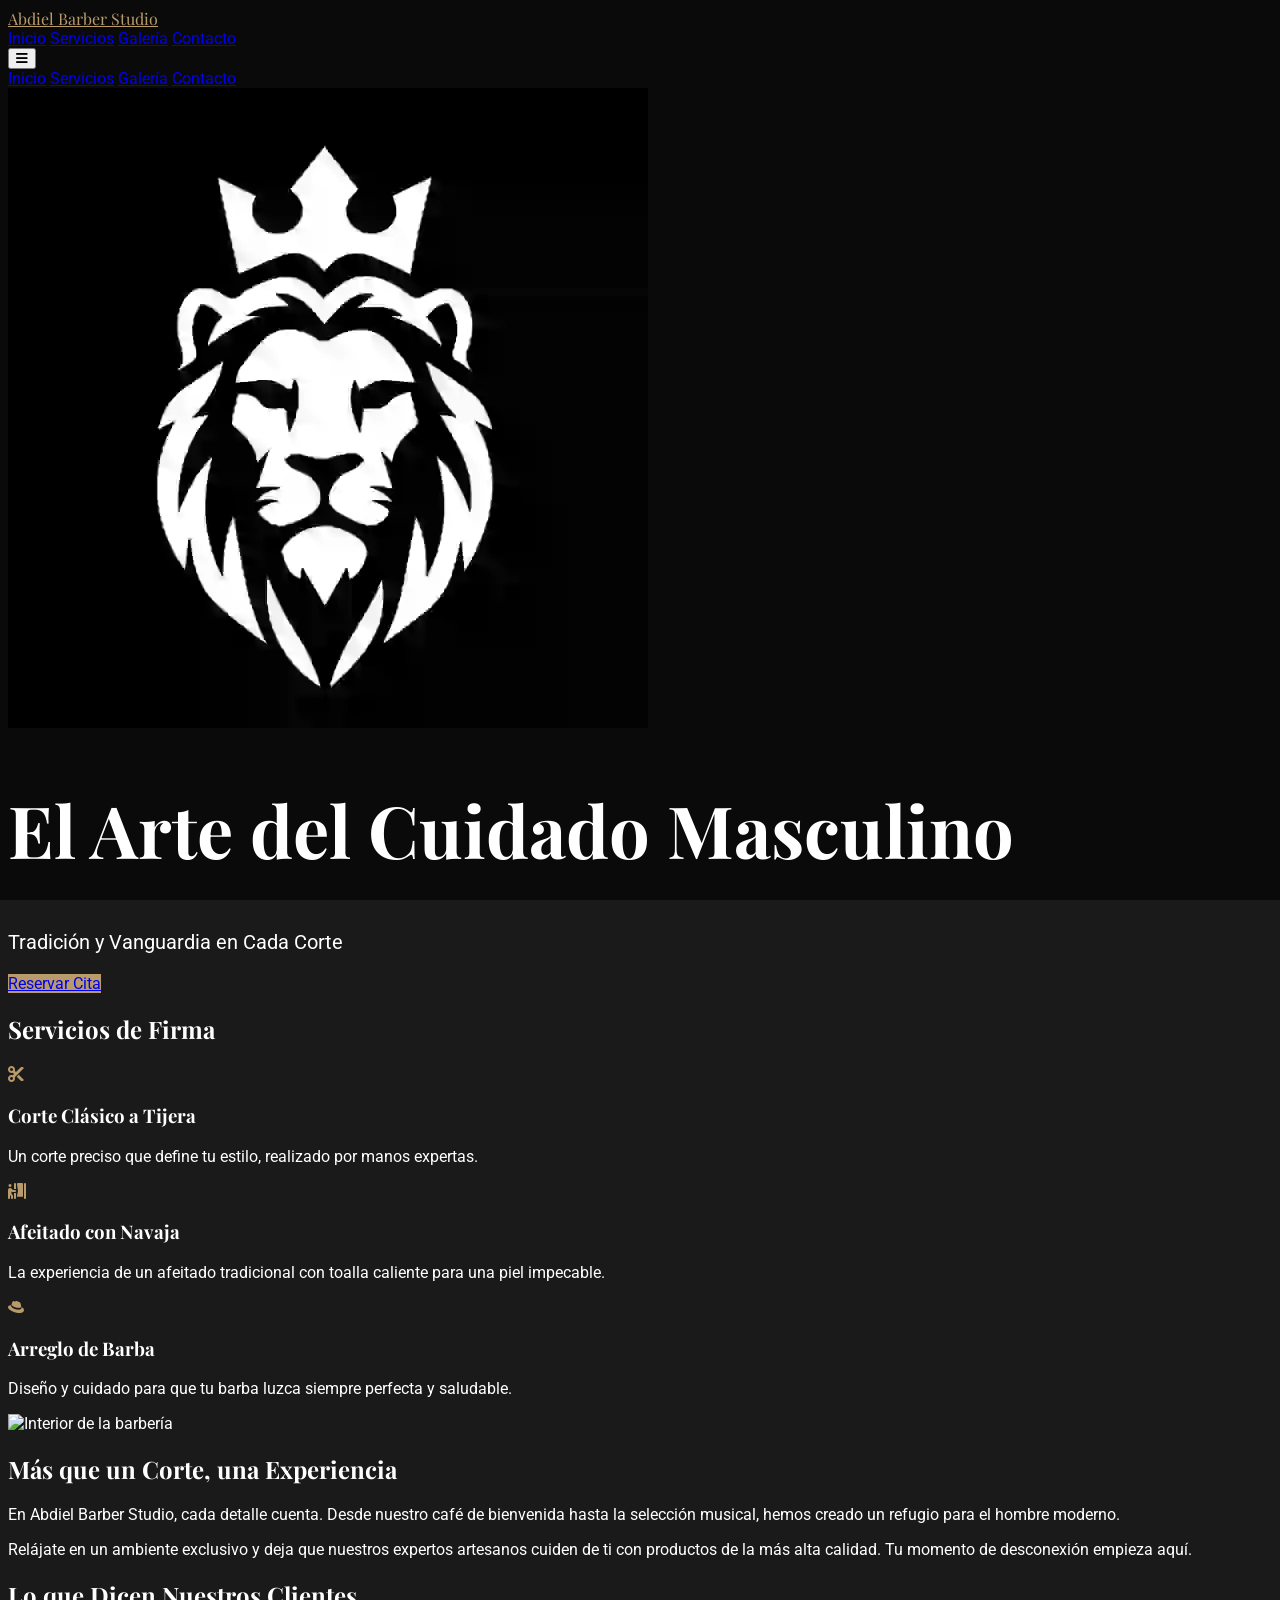
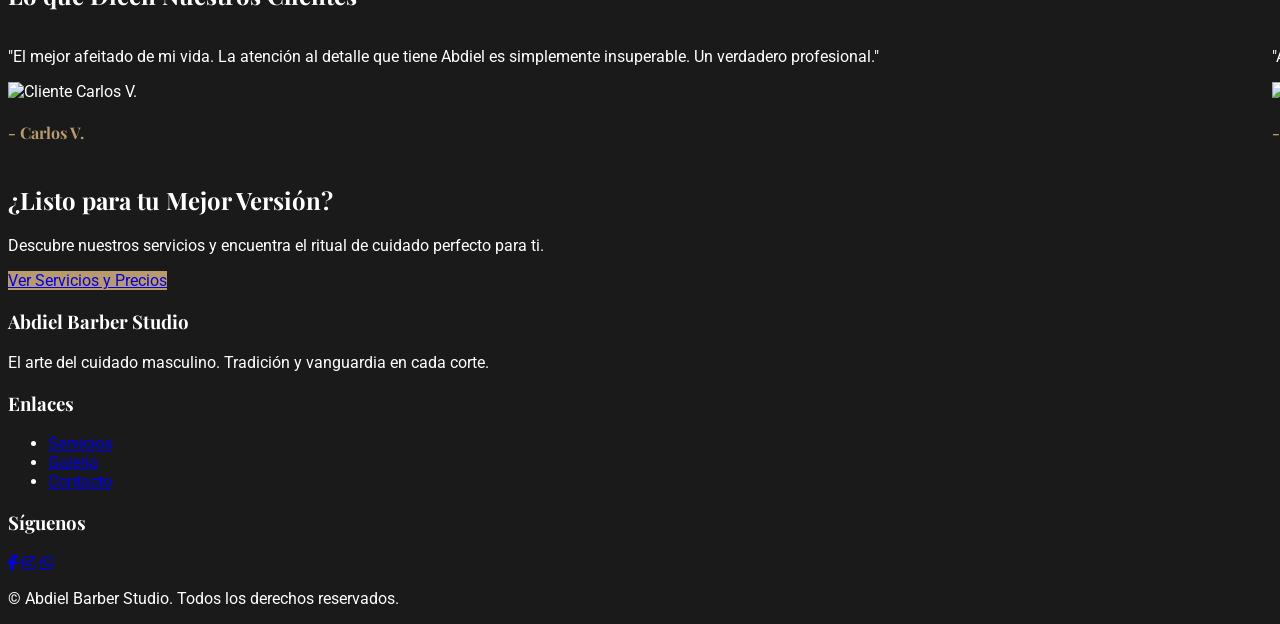
==== index.html @ 451f841e "Estructura completa" ====
<!DOCTYPE html>
<html lang="es">
<head>
    <meta charset="UTF-8">
    <meta name="viewport" content="width=device-width, initial-scale=1.0">
    <title>Abdiel Barber Studio - Barbería Premium y Cuidado Masculino</title>
    <meta name="description" content="Experimenta el arte de la barbería tradicional con un toque moderno. Cortes de precisión, afeitados clásicos y cuidado de barba en un ambiente exclusivo.">
    <meta property="og:title" content="Abdiel Barber Studio - Barbería Premium">
    <meta property="og:description" content="Donde la artesanía y el estilo se encuentran.">
    <meta property="og:image" content="https://images.pexels.com/photos/3998419/pexels-photo-3998419.jpeg">
    <meta property="og:url" content="">
    <meta property="og:type" content="website">
    <link rel="icon" href="assets/img/logo-barberia-gris.webp" media="(prefers-color-scheme: light)">
    <link rel="icon" href="assets/img/logo-barberia-t.webp" media="(prefers-color-scheme: dark)">
    <link rel="preconnect" href="https://fonts.googleapis.com">
    <link rel="preconnect" href="https://fonts.gstatic.com" crossorigin>
    <link href="https://fonts.googleapis.com/css2?family=Playfair+Display:wght@700&family=Roboto:wght@400;500&display=swap" rel="stylesheet">
    <link rel="stylesheet" href="https://cdn.jsdelivr.net/npm/swiper@10/swiper-bundle.min.css" />
    <link href="https://unpkg.com/aos@2.3.1/dist/aos.css" rel="stylesheet">
    <link rel="stylesheet" href="https://cdn.jsdelivr.net/npm/glightbox/dist/css/glightbox.min.css" />
    <link rel="stylesheet" href="https://cdnjs.cloudflare.com/ajax/libs/font-awesome/6.4.2/css/all.min.css">
    <script src="https://cdn.tailwindcss.com"></script>
    <link rel="stylesheet" href="assets/css/style.css">
    <script>
        tailwind.config = {
            theme: {
                extend: {
                    colors: {
                        'dorado': '#B99A6B',
                        'dark-charcoal': '#1A1A1A',
                    }
                }
            }
        }
    </script>
</head>
<body class="bg-dark-charcoal text-white">
    <header class="bg-dark-charcoal/80 backdrop-blur-sm sticky top-0 z-50">
        <nav class="container mx-auto px-6 py-4 flex justify-between items-center">
            <a href="index.html" class="text-2xl font-bold text-dorado" style="font-family: 'Playfair Display', serif;">Abdiel Barber Studio</a>
            <div class="hidden md:flex items-center space-x-8">
                <a href="index.html" class="nav-link">Inicio</a>
                <a href="servicios.html" class="nav-link">Servicios</a>
                <a href="galeria.html" class="nav-link">Galería</a>
                <a href="contacto.html" class="nav-link">Contacto</a>
            </div>
            <div class="md:hidden">
                <button id="mobile-menu-button" class="text-white focus:outline-none">
                    <i class="fa-solid fa-bars text-2xl"></i>
                </button>
            </div>
        </nav>
        <!-- Mobile Menu -->
        <div id="mobile-menu" class="hidden md:hidden bg-dark-charcoal/95">
            <a href="index.html" class="block text-center py-2 text-white hover:bg-dorado hover:text-dark-charcoal">Inicio</a>
            <a href="servicios.html" class="block text-center py-2 text-white hover:bg-dorado hover:text-dark-charcoal">Servicios</a>
            <a href="galeria.html" class="block text-center py-2 text-white hover:bg-dorado hover:text-dark-charcoal">Galería</a>
            <a href="contacto.html" class="block text-center py-2 text-white hover:bg-dorado hover:text-dark-charcoal">Contacto</a>
        </div>
    </header>
    <main>

        <!-- 1. Hero Section -->
        <section class="relative h-screen flex items-center justify-center text-center">
            <video playsinline autoplay muted loop class="hero-video">
                <source src="https://www.pexels.com/video/3765995/download" type="video/mp4">
            </video>
            <div class="video-overlay"></div>
            <div class="relative z-10 px-4 flex flex-col items-center justify-center">
                <img src="assets/img/logo-barberia.webp" alt="Abdiel Barber Studio Logo" class="absolute inset-0 m-auto w-96 h-96 opacity-10 -z-10">
                <h1 class="text-5xl md:text-7xl font-bold text-white leading-tight hero-title" style="font-family: 'Playfair Display', serif;">El Arte del Cuidado Masculino</h1>
                <p class="text-lg md:text-xl text-gray-200 mt-4 max-w-2xl mx-auto hero-subtitle">Tradición y Vanguardia en Cada Corte</p>
                <a href="contacto.html" class="inline-block bg-dorado text-dark-charcoal font-bold py-3 px-8 rounded-md mt-8 hover:bg-opacity-90 transition-colors duration-300 hero-button">Reservar Cita</a>
            </div>
        </section>

        <!-- 2. Nuestros Servicios Section -->
        <section class="py-20 bg-dark-charcoal">
            <div class="container mx-auto px-6 text-center">
                <h2 class="text-4xl font-bold mb-2" data-aos="fade-up">Servicios de Firma</h2>
                <div class="w-24 h-1 bg-dorado mx-auto mb-12" data-aos="fade-up" data-aos-delay="100"></div>
                <div class="grid grid-cols-1 md:grid-cols-3 gap-12">
                    <div class="p-8 border border-gray-800 rounded-lg hover:border-dorado hover:-translate-y-2 transition-all duration-300" data-aos="fade-up" data-aos-delay="200">
                        <i class="fa-solid fa-scissors text-4xl text-dorado mb-4"></i>
                        <h3 class="text-2xl font-bold mb-2">Corte Clásico a Tijera</h3>
                        <p class="text-gray-400">Un corte preciso que define tu estilo, realizado por manos expertas.</p>
                    </div>
                    <div class="p-8 border border-gray-800 rounded-lg hover:border-dorado hover:-translate-y-2 transition-all duration-300" data-aos="fade-up" data-aos-delay="300">
                        <i class="fa-solid fa-person-booth text-4xl text-dorado mb-4"></i>
                        <h3 class="text-2xl font-bold mb-2">Afeitado con Navaja</h3>
                        <p class="text-gray-400">La experiencia de un afeitado tradicional con toalla caliente para una piel impecable.</p>
                    </div>
                    <div class="p-8 border border-gray-800 rounded-lg hover:border-dorado hover:-translate-y-2 transition-all duration-300" data-aos="fade-up" data-aos-delay="400">
                        <i class="fa-brands fa-redhat text-4xl text-dorado mb-4"></i>
                        <h3 class="text-2xl font-bold mb-2">Arreglo de Barba</h3>
                        <p class="text-gray-400">Diseño y cuidado para que tu barba luzca siempre perfecta y saludable.</p>
                    </div>
                </div>
            </div>
        </section>

        <!-- 3. La Experiencia Section -->
        <section class="py-20 bg-black">
            <div class="container mx-auto px-6 flex flex-col md:flex-row items-center gap-12">
                <div class="md:w-1/2" data-aos="fade-right">
                    <img src="https://images.pexels.com/photos/897262/pexels-photo-897262.jpeg" alt="Interior de la barbería" class="rounded-lg shadow-lg">
                </div>
                <div class="md:w-1/2" data-aos="fade-left">
                    <h2 class="text-4xl font-bold mb-4">Más que un Corte, una Experiencia</h2>
                    <div class="w-24 h-1 bg-dorado mb-6"></div>
                    <p class="text-gray-300 mb-4">En Abdiel Barber Studio, cada detalle cuenta. Desde nuestro café de bienvenida hasta la selección musical, hemos creado un refugio para el hombre moderno.</p>
                    <p class="text-gray-300">Relájate en un ambiente exclusivo y deja que nuestros expertos artesanos cuiden de ti con productos de la más alta calidad. Tu momento de desconexión empieza aquí.</p>
                </div>
            </div>
        </section>

        <!-- 4. Testimonials Section -->
        <section class="py-20 bg-dark-charcoal">
            <div class="container mx-auto px-6 text-center">
                <h2 class="text-4xl font-bold mb-2" data-aos="fade-up">Lo que Dicen Nuestros Clientes</h2>
                <div class="w-24 h-1 bg-dorado mx-auto mb-12" data-aos="fade-up" data-aos-delay="100"></div>
                <div class="swiper-container swiper-testimonials" data-aos="fade-up" data-aos-delay="200">
                    <div class="swiper-wrapper">
                        <div class="swiper-slide p-8">
                            <p class="text-gray-300 italic mb-4">"El mejor afeitado de mi vida. La atención al detalle que tiene Abdiel es simplemente insuperable. Un verdadero profesional."</p>
                            <div class="flex items-center justify-center">
                                <img src="https://images.pexels.com/photos/2379004/pexels-photo-2379004.jpeg" alt="Cliente Carlos V." class="w-12 h-12 rounded-full mr-4">
                                <h4 class="font-bold text-dorado">- Carlos V.</h4>
                            </div>
                        </div>
                        <div class="swiper-slide p-8">
                            <p class="text-gray-300 italic mb-4">"Abdiel no solo corta el pelo, es un artista. Entiende tu estilo y lo mejora. 100% recomendado para cualquiera que busque calidad."</p>
                             <div class="flex items-center justify-center">
                                <img src="https://images.pexels.com/photos/1222271/pexels-photo-1222271.jpeg" alt="Cliente Javier M." class="w-12 h-12 rounded-full mr-4">
                                <h4 class="font-bold text-dorado">- Javier M.</h4>
                            </div>
                        </div>
                        <div class="swiper-slide p-8">
                            <p class="text-gray-300 italic mb-4">"El ambiente es increíble, la música es buena y sales sintiéndote renovado. Es mi ritual mensual indispensable."</p>
                             <div class="flex items-center justify-center">
                                <img src="https://images.pexels.com/photos/842980/pexels-photo-842980.jpeg" alt="Cliente Alejandro G." class="w-12 h-12 rounded-full mr-4">
                                <h4 class="font-bold text-dorado">- Alejandro G.</h4>
                            </div>
                        </div>
                    </div>
                    <div class="swiper-pagination mt-8"></div>
                </div>
            </div>
        </section>

        <!-- 5. CTA Final Section -->
        <section class="py-20 bg-black text-center">
            <div class="container mx-auto px-6" data-aos="zoom-in">
                <h2 class="text-4xl font-bold mb-4">¿Listo para tu Mejor Versión?</h2>
                <p class="text-gray-300 max-w-xl mx-auto mb-8">Descubre nuestros servicios y encuentra el ritual de cuidado perfecto para ti.</p>
                <a href="servicios.html" class="inline-block bg-dorado text-dark-charcoal font-bold py-3 px-8 rounded-md hover:bg-opacity-90 transition-colors duration-300">Ver Servicios y Precios</a>
            </div>
        </section>

    </main>
    <footer class="bg-black py-12">
        <div class="container mx-auto px-6 text-center text-gray-400">
            <div class="grid grid-cols-1 md:grid-cols-3 gap-8 mb-8">
                <div>
                    
                    <h3 class="text-lg font-bold text-white mb-4" style="font-family: 'Playfair Display', serif;">Abdiel Barber Studio</h3>
                    
                    <p class="text-sm">El arte del cuidado masculino. Tradición y vanguardia en cada corte.</p>
                </div>
                <div>
                    
                    <h3 class="text-lg font-bold text-white mb-4" style="font-family: 'Playfair Display', serif;">Enlaces</h3>
                    <ul class="space-y-2 text-sm">
                        <li><a href="servicios.html" class="hover:text-dorado transition-colors">Servicios</a></li>
                        <li><a href="galeria.html" class="hover:text-dorado transition-colors">Galería</a></li>
                        <li><a href="contacto.html" class="hover:text-dorado transition-colors">Contacto</a></li>
                    </ul>
                </div>
                <div>
                    <h3 class="text-lg font-bold text-white mb-4" style="font-family: 'Playfair Display', serif;">Síguenos</h3>
                    <div class="flex justify-center space-x-6">
                        <a href="#" class="text-xl hover:text-dorado transition-colors"><i class="fab fa-facebook-f"></i></a>
                        <a href="#" class="text-xl hover:text-dorado transition-colors"><i class="fab fa-instagram"></i></a>
                        <a href="#" class="text-xl hover:text-dorado transition-colors"><i class="fab fa-whatsapp"></i></a>
                    </div>
                </div>
            </div>
            <div class="border-t border-gray-800 pt-8 mt-8">
                <p class="text-sm">&copy;  Abdiel Barber Studio. Todos los derechos reservados.</p>
            </div>
        </div>
    </footer>

    <script src="https://cdnjs.cloudflare.com/ajax/libs/gsap/3.12.2/gsap.min.js"></script>
    <script src="https://cdnjs.cloudflare.com/ajax/libs/gsap/3.12.2/ScrollTrigger.min.js"></script>
    <script src="https://cdn.jsdelivr.net/npm/swiper@10/swiper-bundle.min.js"></script>
    <script src="https://unpkg.com/aos@2.3.1/dist/aos.js"></script>
    <script src="https://cdn.jsdelivr.net/npm/glightbox/dist/js/glightbox.min.js"></script>
    <script src="https://cdn.jsdelivr.net/gh/studio-freight/lenis@1.0.27/bundled/lenis.min.js"></script>
    <script src="assets/js/main.js"></script>
</body>
</html>
---- assets/css/style.css ----
@import url('https://fonts.googleapis.com/css2?family=Playfair+Display:wght@700&family=Roboto:wght@400;500&display=swap');

/* ===========================
   BASE
=========================== */
*, *::before, *::after {
    box-sizing: border-box;
}

html {
    scroll-behavior: smooth;
}

body {
    font-family: 'Roboto', sans-serif;
    background-color: #1A1A1A;
    color: #FFFFFF;
    overflow-x: hidden;
}

img, video {
    max-width: 100%;
    height: auto;
    display: block;
}

h1, h2, h3, h4, h5, h6 {
    font-family: 'Playfair Display', serif;
}

/* ===========================
   COLORES
=========================== */
.text-dorado   { color: #B99A6B; }
.bg-dorado     { background-color: #B99A6B; }
.border-dorado { border-color: #B99A6B; }

.swiper-pagination-bullet-active {
    background-color: #B99A6B !important;
}

/* ===========================
   NAVEGACIÓN
=========================== */
.nav-link {
    position: relative;
    transition: color 0.3s ease;
    font-size: clamp(0.85rem, 1.5vw, 1rem);
    white-space: nowrap;
}

.nav-link::after {
    content: '';
    position: absolute;
    width: 0;
    height: 2px;
    bottom: -5px;
    left: 50%;
    transform: translateX(-50%);
    background-color: #B99A6B;
    transition: width 0.3s ease;
}

.nav-link:hover::after,
.nav-link.active::after { width: 100%; }

.nav-link.active { color: #B99A6B; }

/* ===========================
   HERO
=========================== */
.hero-video {
    position: absolute;
    top: 50%;
    left: 50%;
    width: 100%;
    height: 100%;
    object-fit: cover;
    transform: translate(-50%, -50%);
    z-index: -1;
}

.video-overlay {
    position: absolute;
    top: 0; left: 0;
    width: 100%; height: 100%;
    background-color: rgba(0, 0, 0, 0.6);
    z-index: -1;
}

/* Texto hero fluido */
.hero-title {
    font-size: clamp(2rem, 7vw, 4.5rem) !important;
    line-height: 1.15;
}

.hero-subtitle {
    font-size: clamp(0.95rem, 2.5vw, 1.25rem) !important;
}

/* ===========================
   RESPONSIVIDAD GLOBAL
=========================== */

/* Padding de secciones en móvil */
@media (max-width: 640px) {
    section.py-20 {
        padding-top: 3rem;
        padding-bottom: 3rem;
    }

    .container.px-6,
    .px-6 {
        padding-left: 1rem;
        padding-right: 1rem;
    }

    /* Servicios cards: 1 columna */
    .grid.md\:grid-cols-3 {
        grid-template-columns: 1fr;
        gap: 1.5rem;
    }

    /* Galería: 2 columnas en móvil pequeño */
    .grid.grid-cols-2.md\:grid-cols-3.lg\:grid-cols-4 {
        grid-template-columns: repeat(2, minmax(0, 1fr));
        gap: 0.5rem;
    }

    /* Swiper slides */
    .swiper-testimonials .swiper-slide {
        padding: 1.5rem 1rem;
    }

    /* Rituales packages */
    .grid.md\:grid-cols-2 {
        grid-template-columns: 1fr;
    }

    /* Footer */
    footer .grid {
        gap: 2rem;
    }

    /* Tipografía headings */
    h1 { font-size: clamp(1.8rem, 8vw, 3rem); }
    h2 { font-size: clamp(1.5rem, 6vw, 2.5rem); }
    h3 { font-size: clamp(1.1rem, 4vw, 1.75rem); }
}

/* Tablet (641px - 1024px) */
@media (min-width: 641px) and (max-width: 1024px) {
    .hero-title {
        font-size: clamp(2.5rem, 6vw, 4rem) !important;
    }

    .grid.md\:grid-cols-3 {
        grid-template-columns: repeat(2, minmax(0, 1fr));
    }
}

/* Filas flex: columna en móvil */
@media (max-width: 768px) {
    .flex.flex-col.md\:flex-row {
        flex-direction: column;
    }

    .md\:w-1\/2 {
        width: 100%;
    }

    /* Grid 2 columnas del footer */
    .grid.md\:grid-cols-3 {
        grid-template-columns: 1fr;
        text-align: center;
    }

    footer .flex.justify-center {
        justify-content: center;
    }
}

/* ===========================
   FORMULARIO (contacto)
=========================== */
input, select, textarea {
    width: 100%;
    font-family: 'Roboto', sans-serif;
}

/* ===========================
   IMÁGENES FLUIDAS
=========================== */
img.rounded-lg {
    width: 100%;
    height: auto;
    object-fit: cover;
}

/* Galería: altura uniforme */
.grid a img {
    width: 100%;
    height: 220px;
    object-fit: cover;
}

@media (min-width: 768px) {
    .grid a img {
        height: 280px;
    }
}

/* ===========================
   HERO LOGO WATERMARK
=========================== */
@media (max-width: 640px) {
    .hero-logo-watermark {
        width: 14rem !important;
        height: 14rem !important;
    }
}
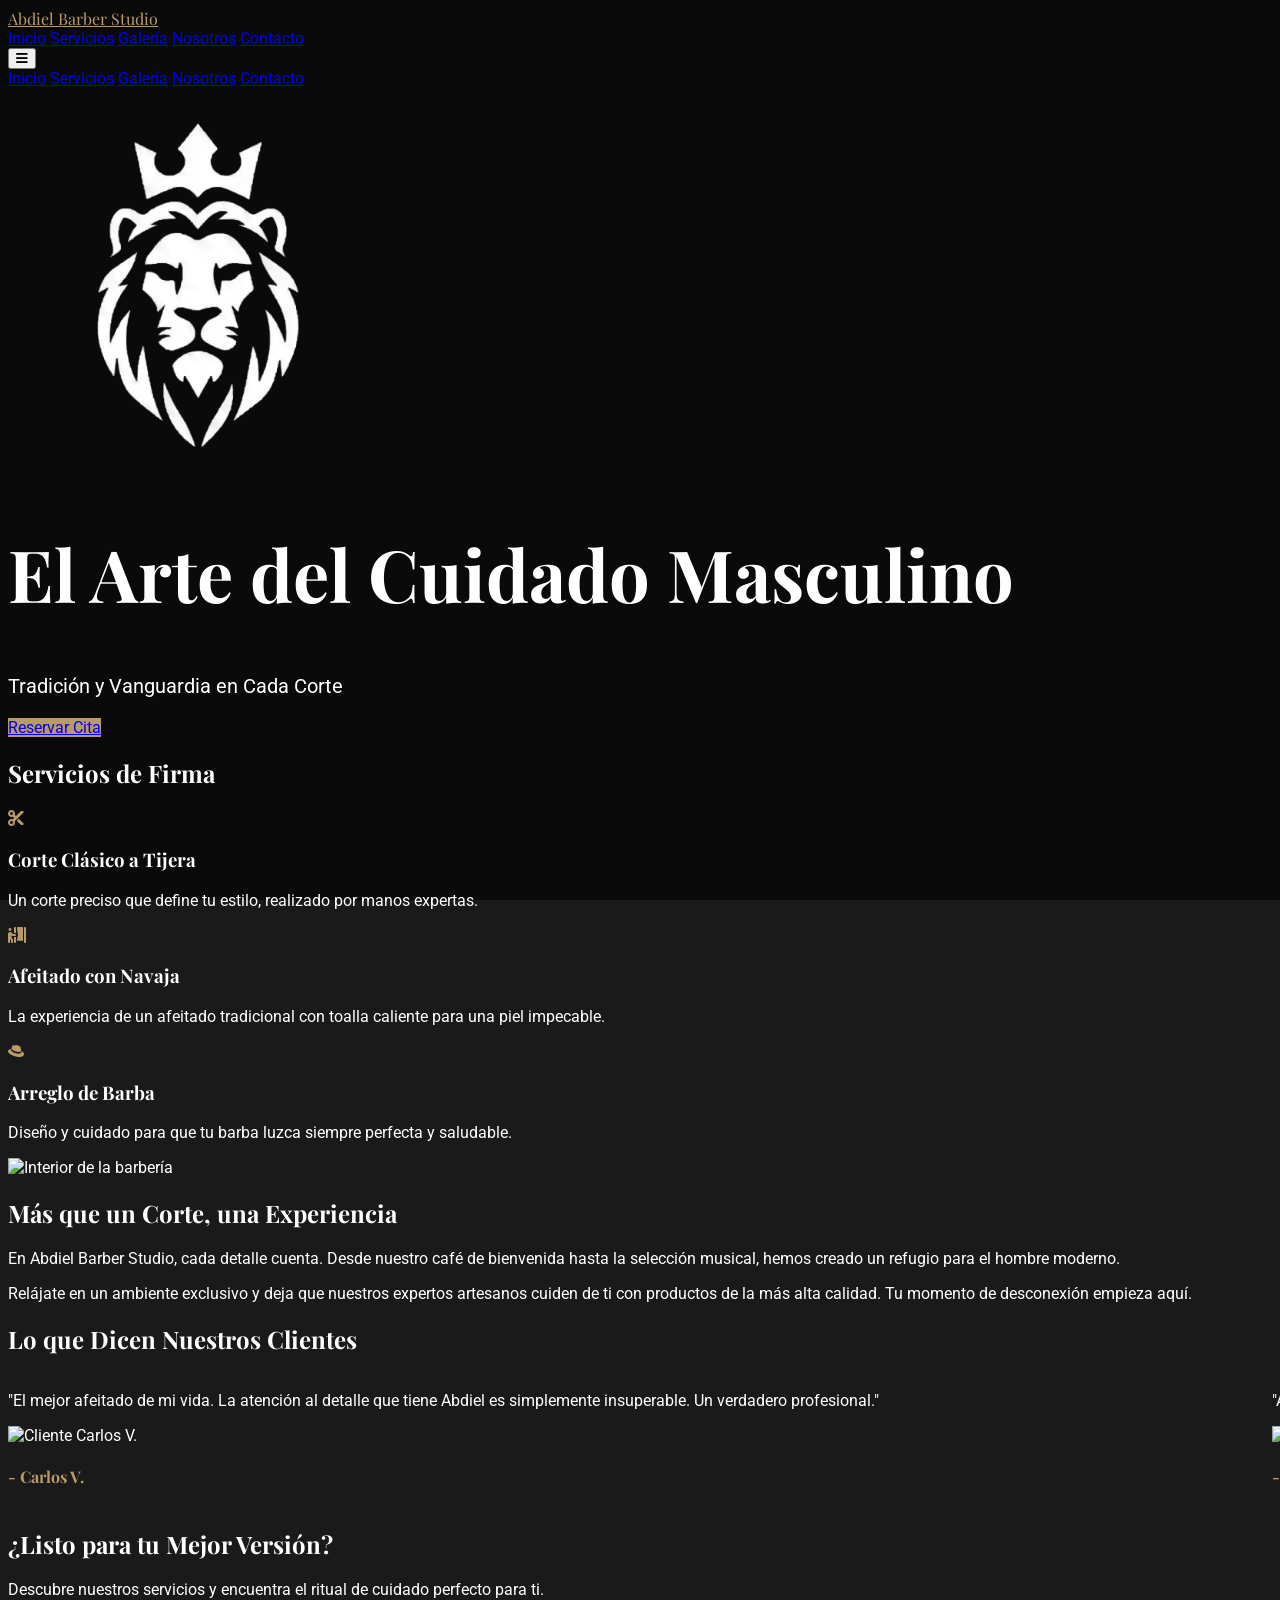
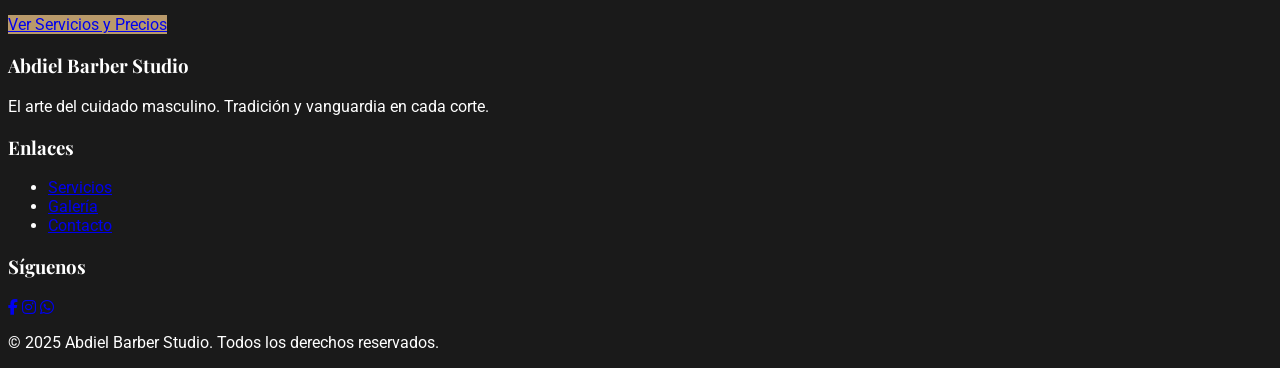
==== commit 580dbc5f: "refactor: Optimizacion de SEO" ====
--- a/index.html
+++ b/index.html
@@ -3,13 +3,19 @@
 <head>
     <meta charset="UTF-8">
     <meta name="viewport" content="width=device-width, initial-scale=1.0">
-    <title>Abdiel Barber Studio - Barbería Premium y Cuidado Masculino</title>
-    <meta name="description" content="Experimenta el arte de la barbería tradicional con un toque moderno. Cortes de precisión, afeitados clásicos y cuidado de barba en un ambiente exclusivo.">
-    <meta property="og:title" content="Abdiel Barber Studio - Barbería Premium">
-    <meta property="og:description" content="Donde la artesanía y el estilo se encuentran.">
+    <title>Abdiel Barber Studio - Barbería Premium en Juigalpa</title>
+    <meta name="description" content="Barbería premium en Juigalpa. Cortes de cabello de precisión, afeitados clásicos con navaja y diseño de barba profesional. Reserva tu cita hoy.">
+    <link rel="canonical" href="https://abdielbarber.com/index.html">
+    <meta name="robots" content="index, follow">
+    <meta property="og:title" content="Abdiel Barber Studio - Barbería Premium en Juigalpa">
+    <meta property="og:description" content="Cortes de precisión, afeitados clásicos y cuidado de barba en un ambiente exclusivo. La mejor barbería de Juigalpa.">
     <meta property="og:image" content="https://images.pexels.com/photos/3998419/pexels-photo-3998419.jpeg">
-    <meta property="og:url" content="">
+    <meta property="og:url" content="https://abdielbarber.com/index.html">
     <meta property="og:type" content="website">
+    <meta name="twitter:card" content="summary_large_image">
+    <meta name="twitter:title" content="Abdiel Barber Studio - Barbería Premium en Juigalpa">
+    <meta name="twitter:description" content="Cortes de precisión, afeitados clásicos y cuidado de barba en un ambiente exclusivo.">
+    <meta name="twitter:image" content="https://images.pexels.com/photos/3998419/pexels-photo-3998419.jpeg">
     <link rel="icon" href="assets/img/logo-barberia-gris.webp" media="(prefers-color-scheme: light)">
     <link rel="icon" href="assets/img/logo-barberia-t.webp" media="(prefers-color-scheme: dark)">
     <link rel="preconnect" href="https://fonts.googleapis.com">
@@ -33,6 +39,38 @@
             }
         }
     </script>
+    <script type="application/ld+json">
+    {
+      "@context": "https://schema.org",
+      "@type": "HairSalon",
+      "name": "Abdiel Barber Studio",
+      "description": "Barbería premium en Juigalpa. Cortes de cabello, afeitados clásicos y diseño de barba profesional.",
+      "url": "https://abdielbarber.com",
+      "telephone": "+1-23-456-789",
+      "email": "contacto@abdielbarber.com",
+      "address": {
+        "@type": "PostalAddress",
+        "streetAddress": "Av. Principal 123",
+        "addressLocality": "Juigalpa",
+        "addressCountry": "NI"
+      },
+      "openingHoursSpecification": [
+        {"@type": "OpeningHoursSpecification", "dayOfWeek": ["Monday","Tuesday","Wednesday","Thursday","Friday"], "opens": "10:00", "closes": "20:00"},
+        {"@type": "OpeningHoursSpecification", "dayOfWeek": "Saturday", "opens": "10:00", "closes": "18:00"}
+      ],
+      "image": "https://images.pexels.com/photos/3998419/pexels-photo-3998419.jpeg",
+      "priceRange": "$$",
+      "sameAs": ["https://www.instagram.com/abdielbarberstudio"]
+    }
+    </script>
+    <script type="application/ld+json">
+    {
+      "@context": "https://schema.org",
+      "@type": "WebSite",
+      "name": "Abdiel Barber Studio",
+      "url": "https://abdielbarber.com"
+    }
+    </script>
 </head>
 <body class="bg-dark-charcoal text-white">
     <header class="bg-dark-charcoal/80 backdrop-blur-sm sticky top-0 z-50">
@@ -42,6 +80,7 @@
                 <a href="index.html" class="nav-link">Inicio</a>
                 <a href="servicios.html" class="nav-link">Servicios</a>
                 <a href="galeria.html" class="nav-link">Galería</a>
+                <a href="nosotros.html" class="nav-link">Nosotros</a>
                 <a href="contacto.html" class="nav-link">Contacto</a>
             </div>
             <div class="md:hidden">
@@ -55,6 +94,7 @@
             <a href="index.html" class="block text-center py-2 text-white hover:bg-dorado hover:text-dark-charcoal">Inicio</a>
             <a href="servicios.html" class="block text-center py-2 text-white hover:bg-dorado hover:text-dark-charcoal">Servicios</a>
             <a href="galeria.html" class="block text-center py-2 text-white hover:bg-dorado hover:text-dark-charcoal">Galería</a>
+            <a href="nosotros.html" class="block text-center py-2 text-white hover:bg-dorado hover:text-dark-charcoal">Nosotros</a>
             <a href="contacto.html" class="block text-center py-2 text-white hover:bg-dorado hover:text-dark-charcoal">Contacto</a>
         </div>
     </header>
@@ -67,7 +107,7 @@
             </video>
             <div class="video-overlay"></div>
             <div class="relative z-10 px-4 flex flex-col items-center justify-center">
-                <img src="assets/img/logo-barberia.webp" alt="Abdiel Barber Studio Logo" class="absolute inset-0 m-auto w-96 h-96 opacity-10 -z-10">
+                <img src="assets/img/logo-barberia-t.webp" alt="Logo Abdiel Barber Studio" width="384" height="384" class="absolute inset-0 m-auto w-96 h-96 opacity-10 -z-10">
                 <h1 class="text-5xl md:text-7xl font-bold text-white leading-tight hero-title" style="font-family: 'Playfair Display', serif;">El Arte del Cuidado Masculino</h1>
                 <p class="text-lg md:text-xl text-gray-200 mt-4 max-w-2xl mx-auto hero-subtitle">Tradición y Vanguardia en Cada Corte</p>
                 <a href="contacto.html" class="inline-block bg-dorado text-dark-charcoal font-bold py-3 px-8 rounded-md mt-8 hover:bg-opacity-90 transition-colors duration-300 hero-button">Reservar Cita</a>
@@ -103,7 +143,7 @@
         <section class="py-20 bg-black">
             <div class="container mx-auto px-6 flex flex-col md:flex-row items-center gap-12">
                 <div class="md:w-1/2" data-aos="fade-right">
-                    <img src="https://images.pexels.com/photos/897262/pexels-photo-897262.jpeg" alt="Interior de la barbería" class="rounded-lg shadow-lg">
+                    <img src="https://images.pexels.com/photos/897262/pexels-photo-897262.jpeg" alt="Interior de la barbería" class="rounded-lg shadow-lg" loading="lazy">
                 </div>
                 <div class="md:w-1/2" data-aos="fade-left">
                     <h2 class="text-4xl font-bold mb-4">Más que un Corte, una Experiencia</h2>
@@ -124,21 +164,21 @@
                         <div class="swiper-slide p-8">
                             <p class="text-gray-300 italic mb-4">"El mejor afeitado de mi vida. La atención al detalle que tiene Abdiel es simplemente insuperable. Un verdadero profesional."</p>
                             <div class="flex items-center justify-center">
-                                <img src="https://images.pexels.com/photos/2379004/pexels-photo-2379004.jpeg" alt="Cliente Carlos V." class="w-12 h-12 rounded-full mr-4">
+                                <img src="https://images.pexels.com/photos/2379004/pexels-photo-2379004.jpeg" alt="Cliente Carlos V." class="w-12 h-12 rounded-full mr-4" loading="lazy">
                                 <h4 class="font-bold text-dorado">- Carlos V.</h4>
                             </div>
                         </div>
                         <div class="swiper-slide p-8">
                             <p class="text-gray-300 italic mb-4">"Abdiel no solo corta el pelo, es un artista. Entiende tu estilo y lo mejora. 100% recomendado para cualquiera que busque calidad."</p>
                              <div class="flex items-center justify-center">
-                                <img src="https://images.pexels.com/photos/1222271/pexels-photo-1222271.jpeg" alt="Cliente Javier M." class="w-12 h-12 rounded-full mr-4">
+                                <img src="https://images.pexels.com/photos/1222271/pexels-photo-1222271.jpeg" alt="Cliente Javier M." class="w-12 h-12 rounded-full mr-4" loading="lazy">
                                 <h4 class="font-bold text-dorado">- Javier M.</h4>
                             </div>
                         </div>
                         <div class="swiper-slide p-8">
                             <p class="text-gray-300 italic mb-4">"El ambiente es increíble, la música es buena y sales sintiéndote renovado. Es mi ritual mensual indispensable."</p>
                              <div class="flex items-center justify-center">
-                                <img src="https://images.pexels.com/photos/842980/pexels-photo-842980.jpeg" alt="Cliente Alejandro G." class="w-12 h-12 rounded-full mr-4">
+                                <img src="https://images.pexels.com/photos/842980/pexels-photo-842980.jpeg" alt="Cliente Alejandro G." class="w-12 h-12 rounded-full mr-4" loading="lazy">
                                 <h4 class="font-bold text-dorado">- Alejandro G.</h4>
                             </div>
                         </div>
@@ -186,7 +226,7 @@
                 </div>
             </div>
             <div class="border-t border-gray-800 pt-8 mt-8">
-                <p class="text-sm">&copy;  Abdiel Barber Studio. Todos los derechos reservados.</p>
+                <p class="text-sm">&copy; 2025 Abdiel Barber Studio. Todos los derechos reservados.</p>
             </div>
         </div>
     </footer>
--- a/assets/css/style.css
+++ b/assets/css/style.css
@@ -8,7 +8,7 @@
 }
 
 html {
-    scroll-behavior: smooth;
+    scroll-behavior: auto;
 }
 
 body {
